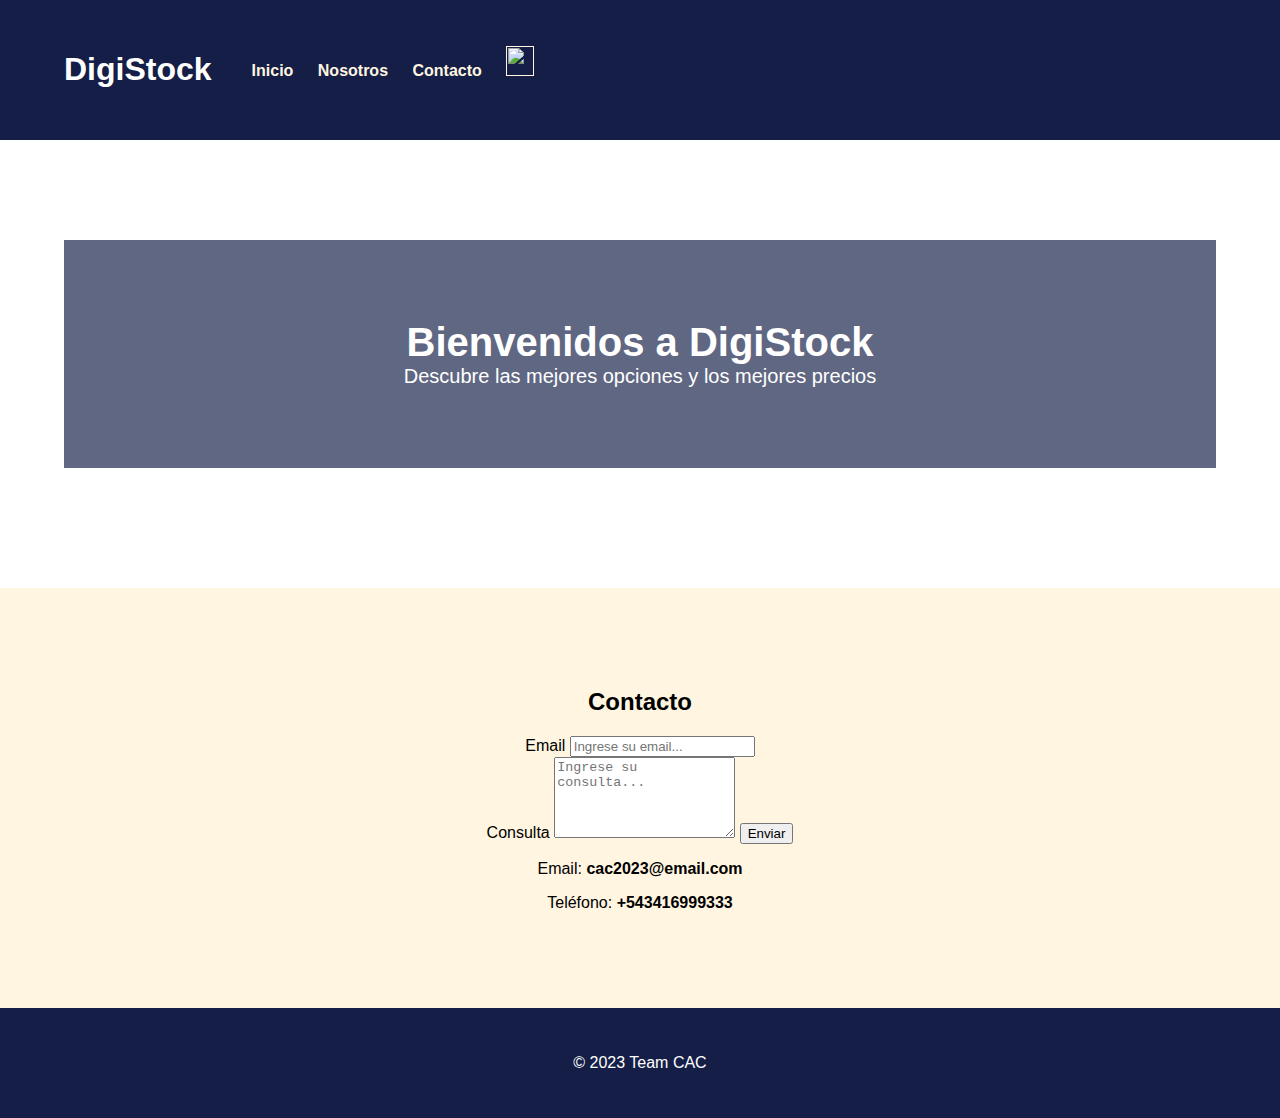
==== index.html @ 4f0d99e3 "[ADD] Menu hamburguesa" ====
<!DOCTYPE html>
<html lang="en">
  <head>
    <meta charset="UTF-8" />
    <meta name="viewport" content="width=device-width, initial-scale=1.0" />
    <title>DigiStock</title>
    <link
      href="https://cdn.jsdelivr.net/npm/bootstrap@5.3.2/dist/css/bootstrap.min.css"
      rel="stylesheet"
      integrity="sha384-T3c6CoIi6uLrA9TneNEoa7RxnatzjcDSCmG1MXxSR1GAsXEV/Dwwykc2MPK8M2HN"
      crossorigin="anonymous"
    />
    <link rel="stylesheet" href="style.css" />
    <script src="./script.js"></script>
  </head>
  <body>
    <header class="header">
      <nav class="navbar">
        <div class="container d-flex">
          <h1 class="title1">DigiStock</h1>
          <button class="menu-button" onclick="toggleMenu()">
            <img
              src="https://cdn.shopify.com/s/files/1/0397/3516/5094/files/bars.png?v=1652772368"
              alt=""
              class="menu-icon"
              width="30px"
              height="30px"
            />
          </button>
          <div class="nav-links">
            <ul>
              <li><a href="#inicio">Inicio</a></li>
              <li><a href="#nosotros">Nosotros</a></li>
              <li><a href="#contacto">Contacto</a></li>
              <li>
                <a href="">
                  <img
                    src="https://cdn-icons-png.flaticon.com/512/3144/3144456.png"
                    alt=""
                    class="carrito-icon"
                    width="30px"
                    height="30px"
                  />
                </a>
              </li>
            </ul>
          </div>
        </div>
      </nav>
    </header>
    <section class="hero" id="inicio">
      <div class="text-hero container">
        <h2>Bienvenidos a DigiStock</h2>
        <p>Descubre las mejores opciones y los mejores precios</p>
      </div>
    </section>
    <section class="contact" id="contacto">
      <div class="container">
        <h2>Contacto</h2>
        <div class="mb-3">
          <label for="exampleFormControlInput1" class="form-label">Email</label>
          <input
            type="email"
            class="form-control"
            id="exampleFormControlInput1"
            placeholder="Ingrese su email..."
          />
        </div>
        <div class="mb-3">
          <label for="exampleFormControlTextarea1" class="form-label">
            Consulta
          </label>
          <textarea
            class="form-control"
            id="exampleFormControlTextarea1"
            rows="5"
            placeholder="Ingrese su consulta..."
          ></textarea>
          <button type="button" class="mt-4 btn btn-primary">Enviar</button>
        </div>

        <p>Email: <strong>cac2023@email.com</strong></p>
        <p>Teléfono: <strong>+543416999333</strong></p>
      </div>
    </section>
    <footer class="footer">
      <div class="container">
        <p class="footer-text">&copy; 2023 Team CAC</p>
      </div>
    </footer>
  </body>
</html>
---- style.css ----
body {
  font-family: Arial, sans-serif;
  margin: 0;
  padding: 0;
}

.container {
  width: 90%;
  margin: 0 auto;
  padding: 20px;
  color: black;
}

.d-flex {
  display: flex;
}

.menu-button {
  display: none;
}

.title1 {
  color: white;
}

.navbar {
  background-color: #141e46;
  color: #fff5e0;
  padding: 10px 0;
}

.nav-links {
  list-style: none;
  margin: 0;
  padding: 0;
}

.nav-links li {
  display: inline;
  margin-right: 20px;
}

.nav-links a {
  color: #fff5e0;
  text-decoration: none;
  font-weight: bold;
}
.carrito-icon {
  width: 28px;
}

.hero {
  /* background-image: url("https://cdn.shopify.com/s/files/1/0098/7247/4167/files/tipos-de-computadoras-1.jpg?v=1614119093"); */
  background-image: url("https://images.pexels.com/photos/39284/macbook-apple-imac-computer-39284.jpeg?auto=compress&cs=tinysrgb&w=1260&h=750&dpr=1");
  background-size: cover;
  background-attachment: fixed;
  color: #fff5e0;
  text-align: center;
  padding: 100px 0;
}

.text-hero {
  margin-bottom: 20px;
  background-color: #141e46ac;
  color: white;
  padding: 80px 0;
}

.text-hero h2 {
  font-size: 40px;
  margin: 0;
  padding: 0;
}

.text-hero p {
  font-size: 20px;
  margin: 0;
  padding: 0;
}

.contact {
  background-color: #fff5e0;
  text-align: center;
  padding: 60px 0;
}

.footer {
  background-color: #141e46;
  color: #fff;
  text-align: center;
  padding: 10px 0;
}

.footer-text {
  color: white;
}

@keyframes menuAnimationIn {
  from {
    transform: translateX(-100%);
  }
  to {
    transform: translateX(0);
  }
}

@keyframes menuAnimationOut {
  from {
    transform: translateX(0);
  }
  to {
    transform: translateX(-100%);
  }
}

@media (max-width: 768px) {
  .gallery {
    flex-direction: column;
  }

  .gallery img {
    width: 100%;
    margin: 10px 0;
    height: auto;
  }
}

@media (width < 600px) {
  .nav-links {
    display: none;
    width: 100%;
    margin-top: 10px;
    padding: 10px 0;
    position: relative;
    top: 0;
    left: 0;
    z-index: 1;
    background-color: #141e46;
    color: #fff5e0;
    animation: menuAnimationOut 0.5s ease-in-out;
  }

  .active {
    display: flex;
    align-items: center;
    justify-content: center;
    background-color: #141e46;
    color: #fff5e0;
    position: absolute;
    top: 80px;
    left: 0;
    animation: menuAnimationIn 0.5s ease-in-out;
  }

  .menu-button {
    display: block;
    width: 40px;
    height: 40px;
    background-color: #141e46;
    color: #fff5e0;
    border: none;
    border-radius: 5px;
    cursor: pointer;
  }
}
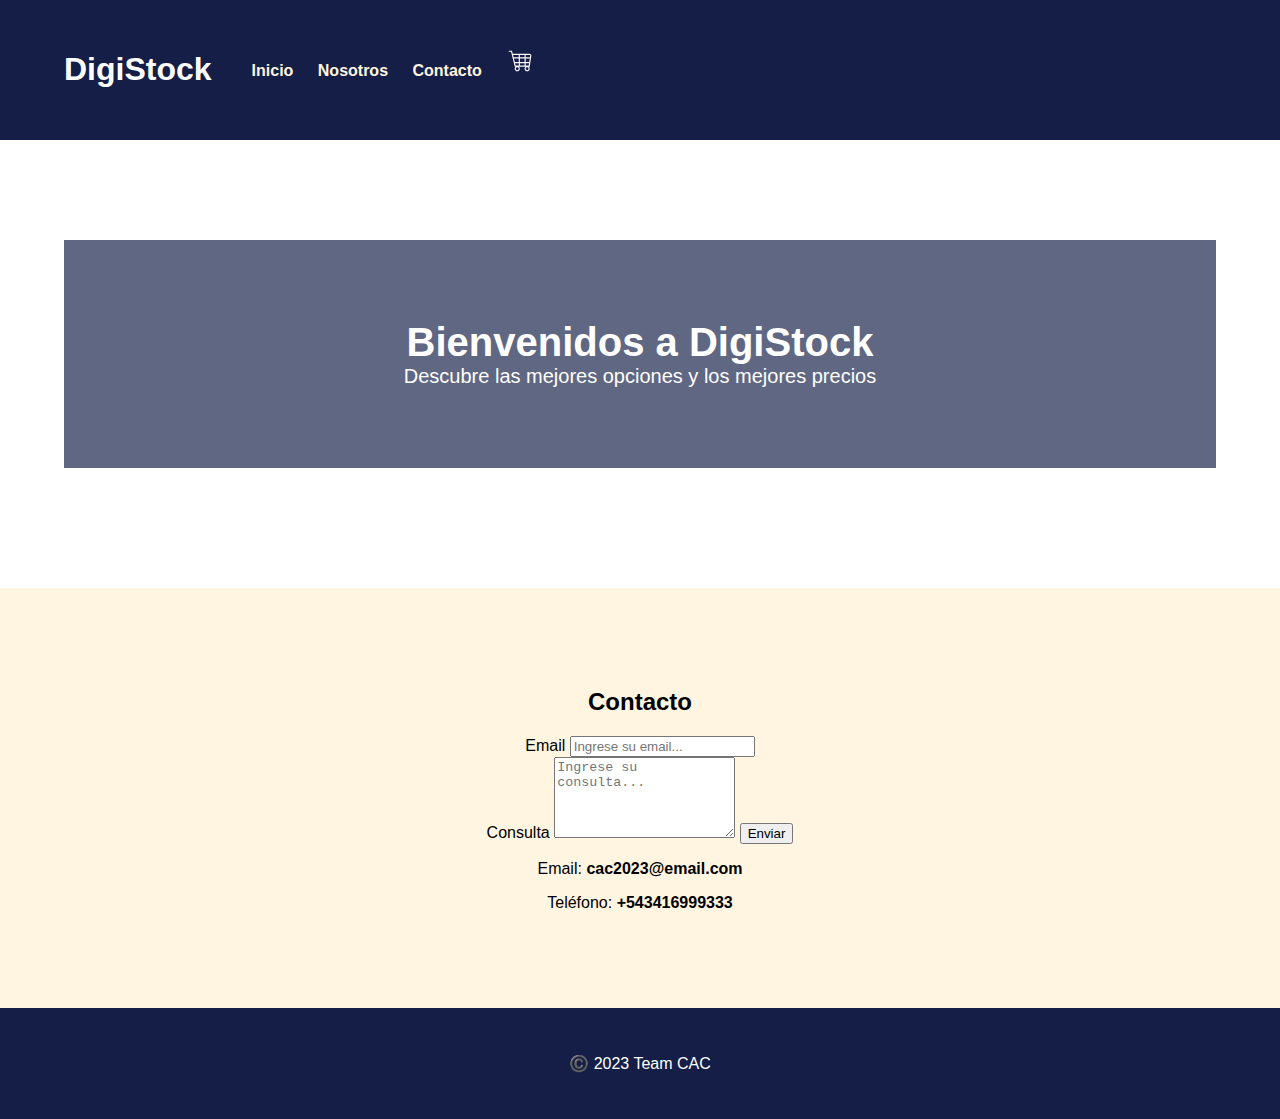
==== commit fc70eb36: "[FIX] Folders" ====
--- a/index.html
+++ b/index.html
@@ -3,6 +3,8 @@
   <head>
     <meta charset="UTF-8" />
     <meta name="viewport" content="width=device-width, initial-scale=1.0" />
+    <meta name="description" content="DigiStock project" />
+    <meta name="keywords" content="digital ecommerce" />
     <title>DigiStock</title>
     <link
       href="https://cdn.jsdelivr.net/npm/bootstrap@5.3.2/dist/css/bootstrap.min.css"
@@ -10,8 +12,8 @@
       integrity="sha384-T3c6CoIi6uLrA9TneNEoa7RxnatzjcDSCmG1MXxSR1GAsXEV/Dwwykc2MPK8M2HN"
       crossorigin="anonymous"
     />
-    <link rel="stylesheet" href="style.css" />
-    <script src="./script.js"></script>
+    <link rel="stylesheet" href="./css/style.css" />
+    <script src="./js/script.js"></script>
   </head>
   <body>
     <header class="header">
@@ -35,7 +37,7 @@
               <li>
                 <a href="">
                   <img
-                    src="https://cdn-icons-png.flaticon.com/512/3144/3144456.png"
+                    src="./imgs/shopping-cart.svg"
                     alt=""
                     class="carrito-icon"
                     width="30px"
@@ -85,7 +87,7 @@
     </section>
     <footer class="footer">
       <div class="container">
-        <p class="footer-text">&copy; 2023 Team CAC</p>
+        <p class="footer-text">©️ 2023 Team CAC</p>
       </div>
     </footer>
   </body>
--- a/css/style.css
+++ b/css/style.css
@@ -0,0 +1,165 @@
+body {
+  font-family: Arial, sans-serif;
+  margin: 0;
+  padding: 0;
+}
+
+.container {
+  width: 90%;
+  margin: 0 auto;
+  padding: 20px;
+  color: black;
+}
+
+.d-flex {
+  display: flex;
+}
+
+.menu-button {
+  display: none;
+}
+
+.title1 {
+  color: white;
+}
+
+.navbar {
+  background-color: #141e46;
+  color: #fff5e0;
+  padding: 10px 0;
+}
+
+.nav-links {
+  list-style: none;
+  margin: 0;
+  padding: 0;
+}
+
+.nav-links li {
+  display: inline;
+  margin-right: 20px;
+}
+
+.nav-links a {
+  color: #fff5e0;
+  text-decoration: none;
+  font-weight: bold;
+}
+.carrito-icon {
+  width: 28px;
+}
+
+.hero {
+  /* background-image: url("https://cdn.shopify.com/s/files/1/0098/7247/4167/files/tipos-de-computadoras-1.jpg?v=1614119093"); */
+  background-image: url("https://images.pexels.com/photos/39284/macbook-apple-imac-computer-39284.jpeg?auto=compress&cs=tinysrgb&w=1260&h=750&dpr=1");
+  background-size: cover;
+  background-attachment: fixed;
+  color: #fff5e0;
+  text-align: center;
+  padding: 100px 0;
+}
+
+.text-hero {
+  margin-bottom: 20px;
+  background-color: #141e46ac;
+  color: white;
+  padding: 80px 0;
+}
+
+.text-hero h2 {
+  font-size: 40px;
+  margin: 0;
+  padding: 0;
+}
+
+.text-hero p {
+  font-size: 20px;
+  margin: 0;
+  padding: 0;
+}
+
+.contact {
+  background-color: #fff5e0;
+  text-align: center;
+  padding: 60px 0;
+}
+
+.footer {
+  background-color: #141e46;
+  color: #fff;
+  text-align: center;
+  padding: 10px 0;
+}
+
+.footer-text {
+  color: white;
+}
+
+@keyframes menuAnimationIn {
+  from {
+    transform: translateX(-100%);
+  }
+  to {
+    transform: translateX(0);
+  }
+}
+
+@keyframes menuAnimationOut {
+  from {
+    transform: translateX(0);
+  }
+  to {
+    transform: translateX(-100%);
+  }
+}
+
+@media (max-width: 768px) {
+  .gallery {
+    flex-direction: column;
+  }
+
+  .gallery img {
+    width: 100%;
+    margin: 10px 0;
+    height: auto;
+  }
+}
+
+@media (width < 600px) {
+  .nav-links {
+    display: none;
+    width: 100%;
+    margin-top: 10px;
+    padding: 10px 0;
+    position: relative;
+    top: 0;
+    left: 0;
+    z-index: 1;
+    background-color: #141e46;
+    color: #fff5e0;
+    animation: menuAnimationOut 0.5s ease-in-out;
+  }
+
+  .active {
+    display: flex;
+    align-items: center;
+    justify-content: center;
+    background-color: #141e46;
+    color: #fff5e0;
+    position: absolute;
+    top: 80px;
+    left: 0;
+    animation: menuAnimationIn 0.5s ease-in-out;
+  }
+
+  .menu-button {
+    display: block;
+    width: 40px;
+    height: 40px;
+    background-color: #141e46;
+    color: #fff5e0;
+    border: none;
+    border-radius: 5px;
+    cursor: pointer;
+  }
+}
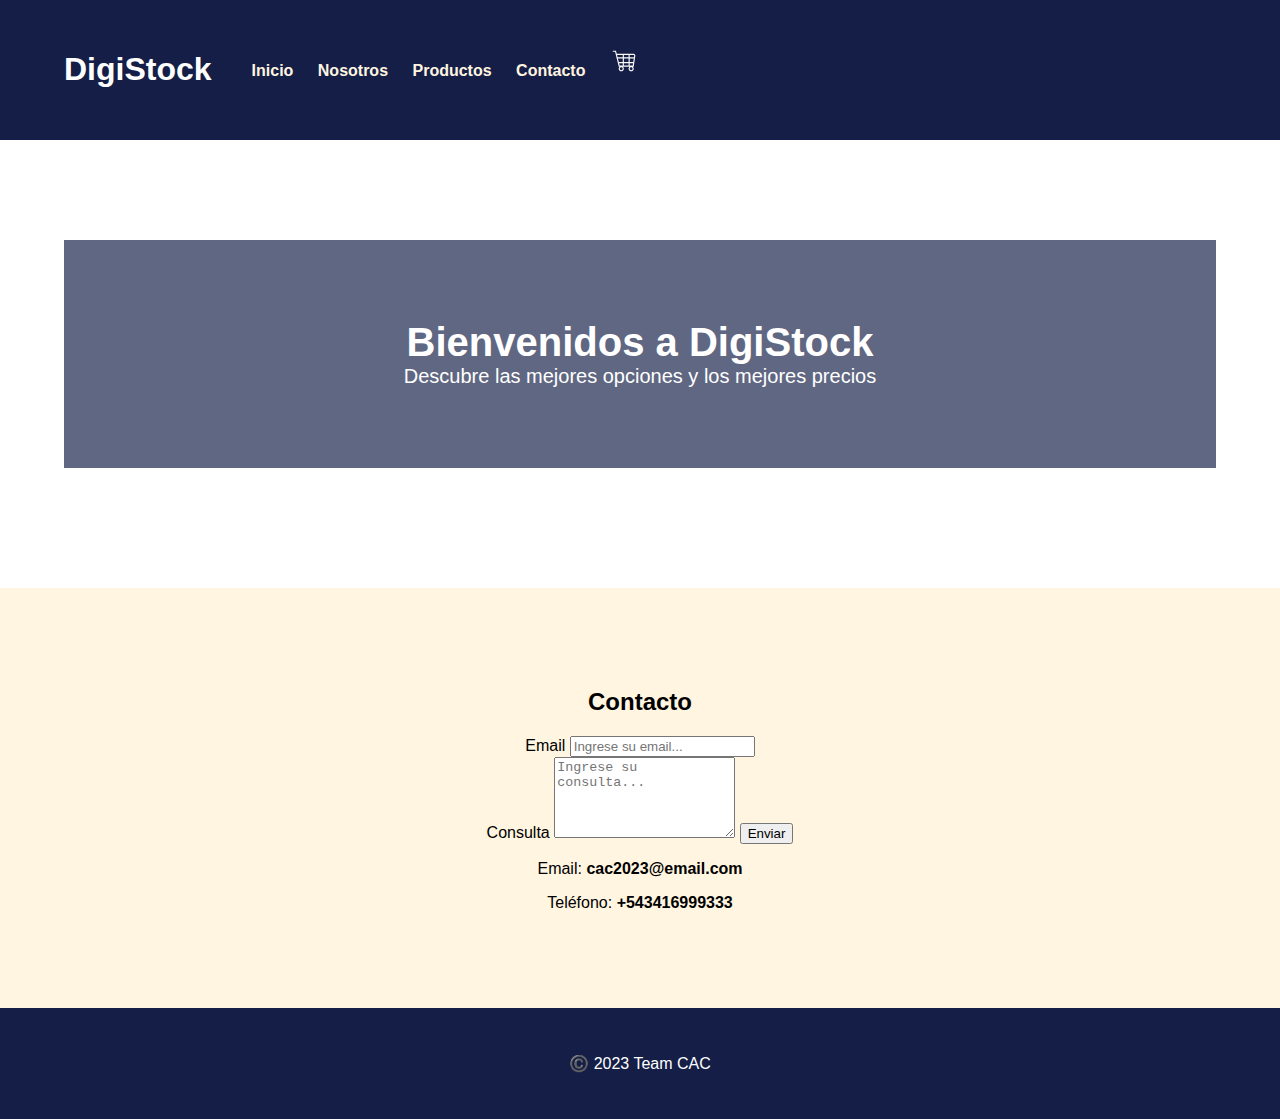
==== commit ba357821: "Se agrega Produtos.htl" ====
--- a/index.html
+++ b/index.html
@@ -33,6 +33,7 @@
             <ul>
               <li><a href="#inicio">Inicio</a></li>
               <li><a href="#nosotros">Nosotros</a></li>
+              <li><a href="Productos.html">Productos</a></li>
               <li><a href="#contacto">Contacto</a></li>
               <li>
                 <a href="">
--- a/css/style.css
+++ b/css/style.css
@@ -84,6 +84,8 @@
   padding: 60px 0;
 }
 
+
+
 .footer {
   background-color: #141e46;
   color: #fff;
@@ -91,9 +93,210 @@
   padding: 10px 0;
 }
 
+
+/*a ver que onda*/
+
+#popular, #top-rated {
+  text-align: center;
+  }
+
+#top-rated h2{
+  margin: 30px 0px;
+}
+#popular h1 {
+  margin: 30px 0px;
+}
+
+.prod-item{
+  border-radius: 20px;
+  overflow: hidden;
+  position: relative;
+  display: inline-block;
+  width: 200px;
+  height: 300px;
+  font-size: 20px;
+  cursor: pointer;
+  transition: all 450ms;
+  transform-origin: center left;
+}
+
+.prod-grid{
+  display: grid;   
+  grid-template-columns: repeat(4,1fr);
+  justify-items: center;
+  row-gap: 20px;
+}
+
+.prod-item-img{
+  width: 200px;
+  height: 300px;
+  object-fit: cover; 
+}
+
+.container2{
+  max-width: 1200px;
+  margin: 0 auto;
+}
+
+
+.prod-scroller{
+  overflow-x: scroll;
+  overflow-y: hidden;
+  width: 100%;
+  display: flex;
+  justify-content: flex-start;
+  align-items: flex-start;
+  padding:0px 0px 60px 0px;
+}
+
+.prod-item-v2{
+  border-radius: 20px;
+  width: 340px;    
+  min-width: 340px;
+  font-size: 20px;
+  cursor: pointer;
+  margin-left: 30px;
+  display: flex;
+  flex-direction: column;
+  justify-content: space-between;
+  transition: all 450ms;
+  transform-origin: center left;   
+}
+
+.wrapper {
+  box-shadow: 0 2px 8px rgba(0,0,0,.1);
+  border-radius: 10px;
+  width: 100%;
+  min-height: calc(200px*1.5);
+  height: calc(200px*1.5);
+  overflow: hidden;
+}
+
+.prod-item-img-v2 {
+  width: 100%;
+  height: 100%;
+  object-fit: cover;
+}
+
+.prod-item-detail-v2 {
+  align-items: flex-start;
+  display: flex;
+  flex-direction: column;
+  justify-content: flex-end;
+}
+
+.prod-item-detail-title-v2 {
+  color: black;
+  font-weight: bold;
+  margin: 5px 0px 0px 0px;
+}
+
+.prod-item-detail-title-v2:hover {
+  color: #b1dd00;
+}
+
+
+
+
+
 .footer-text {
   color: white;
 }
+/*
+.contact2 {
+  background-color: #fff5e0;
+  text-align: center;
+  }
+
+#top-rated {
+  text-align: center;
+  }
+
+.prod-grid{
+  display: grid;   
+  grid-template-columns: repeat(4,1fr);
+  justify-items: center;
+  row-gap: 20px;
+}
+.prod-item{
+  border-radius: 20px;
+  overflow: hidden;
+  position: relative;
+  display: inline-block;
+  width: 200px;
+  height: 300px;
+  font-size: 20px;
+  cursor: pointer;
+  transition: all 450ms;
+  transform-origin: center left;
+}
+
+
+.prod-item-img{
+  width: 200px;
+  height: 300px;
+  object-fit: cover; 
+}
+
+.container2{
+  max-width: 1200px;
+  margin: 0 auto;
+}
+.prod-scroller{
+  overflow-x: scroll;
+  overflow-y: hidden;
+  width: 100%;
+  display: flex;
+  justify-content: flex-start;
+  align-items: flex-start;
+  padding:0px 0px 40px 0px;
+}
+
+.prod-item-img-v2 {
+  width: 100%;
+  height: 100%;
+  object-fit: cover;
+}
+
+
+.wrapper {
+  box-shadow: 0 2px 8px rgba(0,0,0,.1);
+  border-radius: 10px;
+  width: 100%;
+  min-height: calc(150px*1.5);
+  height: calc(150px*1.5);
+  overflow: hidden;
+}
+
+.prod-item-v2{
+  border-radius: 20px;
+  width: 3400px;    
+  min-width: 170px;
+  font-size: 20px;
+  cursor: pointer;
+  margin-left: 30px;
+  display: flex;
+  flex-direction: column;
+  justify-content: space-between;
+  transition: all 450ms;
+  transform-origin: center left;   
+}
+
+.prod-item-detail-v2 {
+  align-items: flex-start;
+  display: flex;
+  flex-direction: column;
+  justify-content: flex-end;
+  
+}
+
+.prod-item-detail-title-v2 {
+  color: black;
+  font-weight: bold;
+  margin: 5px 0px 0px 0px;
+}
+
+*/
 
 @keyframes menuAnimationIn {
   from {
@@ -163,3 +366,41 @@
     cursor: pointer;
   }
 }
+
+
+
+
+/* TABLETS */
+@media screen and (min-width: 768px) and (max-width: 1023px) {
+  h2{
+      font-size: 4vw;
+  }
+
+  .prod-grid{    
+      grid-template-columns: repeat(2,1fr);
+      grid-template-rows: repeat(4,1fr);        
+  }
+}
+
+/* CELULARES */
+@media screen and (max-width:767px){
+  h2{
+      font-size: 3vw;
+  }
+
+  .logo-text{
+      display: none;
+  }
+  .login-text{
+      display: none;
+  }
+  .prod-grid{    
+      grid-template-columns: repeat(1,1fr);             
+  }
+
+  #footer{
+      flex-direction: column;
+      justify-content: center;
+  }
+}
+
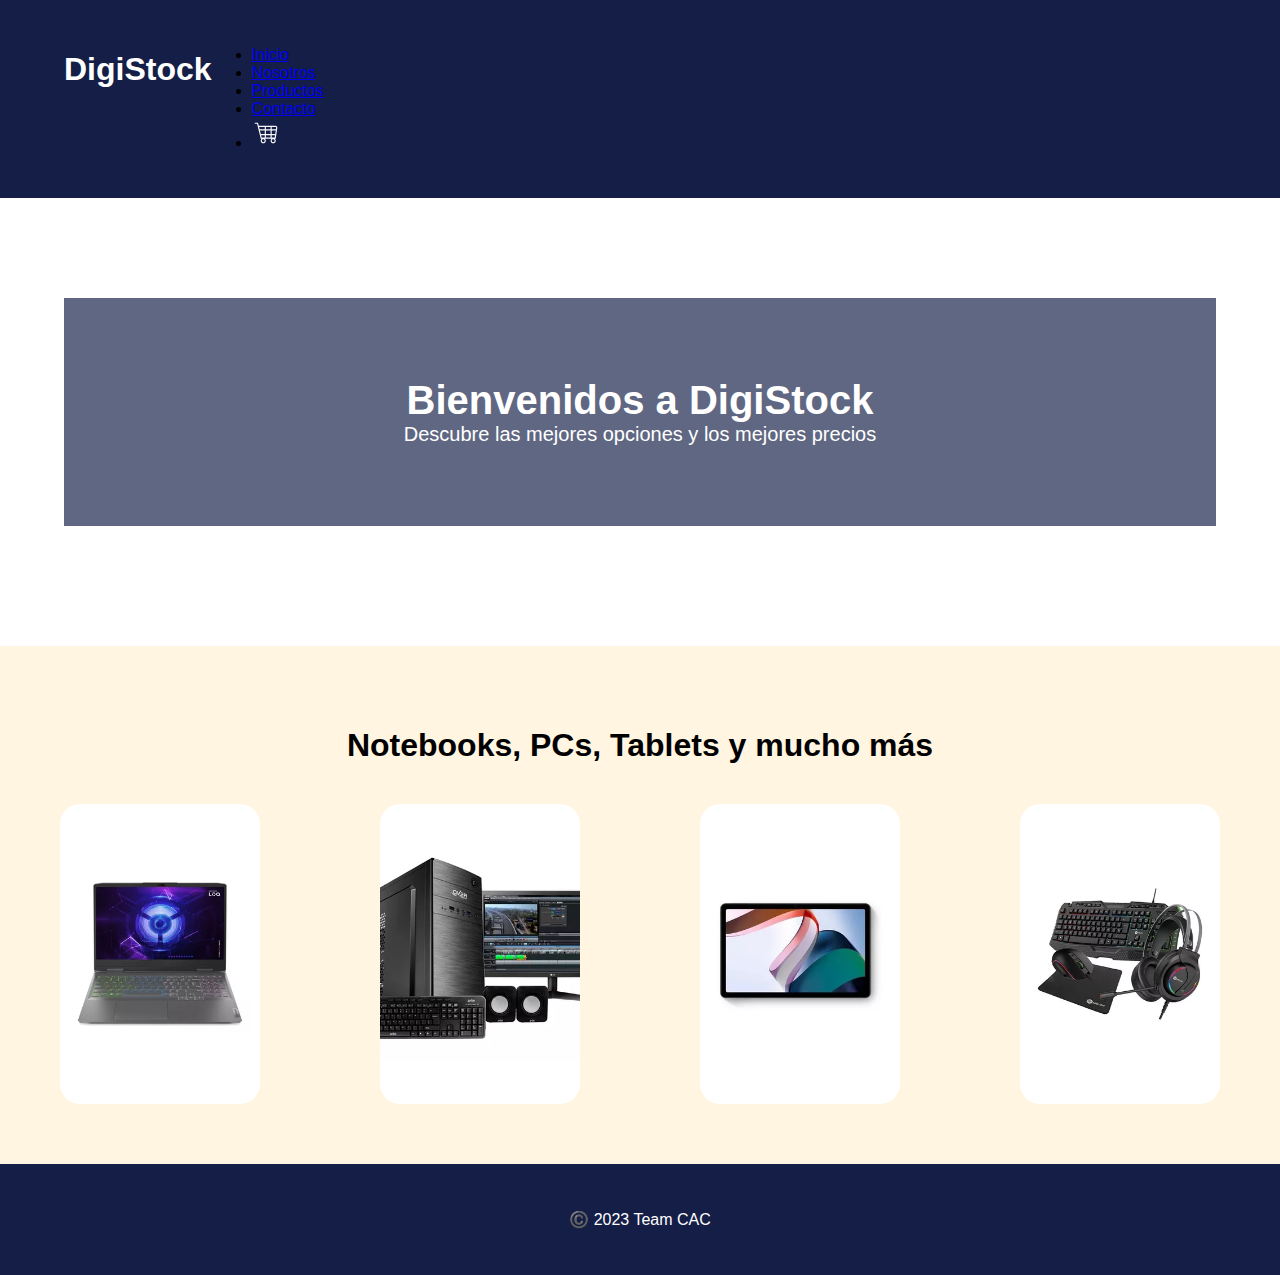
==== commit cce64178: "modificacion nosotros" ====
--- a/index.html
+++ b/index.html
@@ -5,7 +5,7 @@
     <meta name="viewport" content="width=device-width, initial-scale=1.0" />
     <meta name="description" content="DigiStock project" />
     <meta name="keywords" content="digital ecommerce" />
-    <title>DigiStock</title>
+    <title>DigiStock - Inicio</title>
     <link
       href="https://cdn.jsdelivr.net/npm/bootstrap@5.3.2/dist/css/bootstrap.min.css"
       rel="stylesheet"
@@ -29,12 +29,12 @@
               height="30px"
             />
           </button>
-          <div class="nav-links">
+          <div class="custom-nav-links">
             <ul>
-              <li><a href="#inicio">Inicio</a></li>
-              <li><a href="#nosotros">Nosotros</a></li>
-              <li><a href="Productos.html">Productos</a></li>
-              <li><a href="#contacto">Contacto</a></li>
+              <li><a href="index.html">Inicio</a></li>
+              <li><a href="nosotros.html" target="_blank">Nosotros</a></li>
+              <li><a href="productos.html" target="_blank">Productos</a></li>
+              <li><a href="contacto.html" target="_blank">Contacto</a></li>
               <li>
                 <a href="">
                   <img
@@ -57,35 +57,29 @@
         <p>Descubre las mejores opciones y los mejores precios</p>
       </div>
     </section>
-    <section class="contact" id="contacto">
-      <div class="container">
-        <h2>Contacto</h2>
-        <div class="mb-3">
-          <label for="exampleFormControlInput1" class="form-label">Email</label>
-          <input
-            type="email"
-            class="form-control"
-            id="exampleFormControlInput1"
-            placeholder="Ingrese su email..."
-          />
-        </div>
-        <div class="mb-3">
-          <label for="exampleFormControlTextarea1" class="form-label">
-            Consulta
-          </label>
-          <textarea
-            class="form-control"
-            id="exampleFormControlTextarea1"
-            rows="5"
-            placeholder="Ingrese su consulta..."
-          ></textarea>
-          <button type="button" class="mt-4 btn btn-primary">Enviar</button>
-        </div>
+    <section class="contact">
+      <h1 class="subtitle">Notebooks, PCs, Tablets y mucho más</h1><br>
+  
+      <div class="prod-grid"" >
 
-        <p>Email: <strong>cac2023@email.com</strong></p>
-        <p>Teléfono: <strong>+543416999333</strong></p>
-      </div>
-    </section>
+          <div class="prod-item">
+            <a href="Productos.html#notebooks"><img src="imgs\ntbk.png" alt="" class="prod-item-img"></a>
+          </div>
+
+          <div class="prod-item">
+            <a href="Productos.html#pcs"><img src="imgs\PC.png" alt="" class="prod-item-img"></a>
+          </div>
+
+          <div class="prod-item">
+            <a href="Productos.html#tablets"><img src="imgs\tablet.png" alt="" class="prod-item-img"></a>
+          </div>
+
+          <div class="prod-item">
+            <a href="Productos.html#accesorios"><img src="imgs\accesorios.png" alt="" class="prod-item-img"></a>
+          </div>
+         
+      </div> 
+  </section>
     <footer class="footer">
       <div class="container">
         <p class="footer-text">©️ 2023 Team CAC</p>
--- a/css/style.css
+++ b/css/style.css
@@ -57,6 +57,12 @@
   color: #fff5e0;
   text-align: center;
   padding: 100px 0;
+}
+
+.subtitle {
+  display: flex;
+  flex-direction: column;
+  align-items: center;
 }
 
 .text-hero {
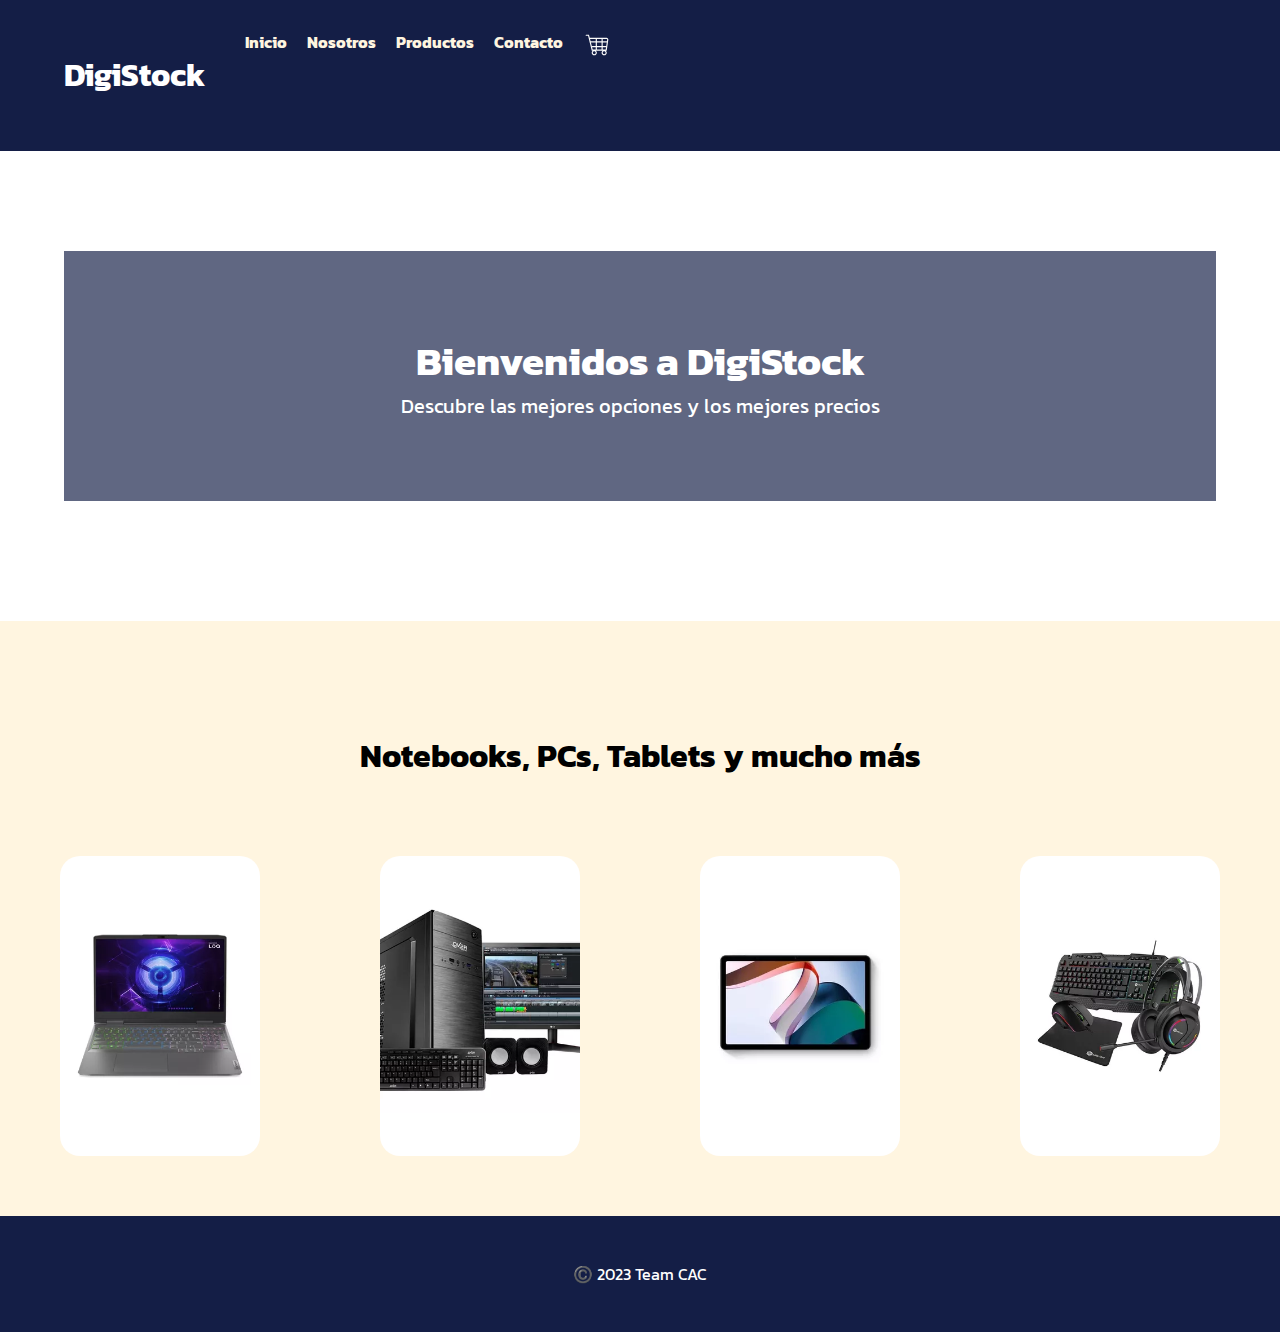
==== commit 544d547f: "se añade una animacion y la fuente" ====
--- a/index.html
+++ b/index.html
@@ -32,9 +32,9 @@
           <div class="custom-nav-links">
             <ul>
               <li><a href="index.html">Inicio</a></li>
-              <li><a href="nosotros.html" target="_blank">Nosotros</a></li>
-              <li><a href="productos.html" target="_blank">Productos</a></li>
-              <li><a href="contacto.html" target="_blank">Contacto</a></li>
+              <li><a href="nosotros.html">Nosotros</a></li>
+              <li><a href="productos.html" >Productos</a></li>
+              <li><a href="contacto.html" >Contacto</a></li>
               <li>
                 <a href="">
                   <img
@@ -53,8 +53,8 @@
     </header>
     <section class="hero" id="inicio">
       <div class="text-hero container">
-        <h2>Bienvenidos a DigiStock</h2>
-        <p>Descubre las mejores opciones y los mejores precios</p>
+        <h2 class="main-title">Bienvenidos a DigiStock</h2>
+        <p class="acotacion">Descubre las mejores opciones y los mejores precios</p>
       </div>
     </section>
     <section class="contact">
--- a/css/style.css
+++ b/css/style.css
@@ -1,7 +1,33 @@
+@import url('https://fonts.googleapis.com/css2?family=Kanit&display=swap');
 body {
-  font-family: Arial, sans-serif;
+  font-family: 'Kanit', sans-serif !important;
   margin: 0;
   padding: 0;
+}
+
+.jumbotron {
+  background-color: #141e46;
+  color: #fff5e0;
+  padding: 100px 0;
+}
+
+.tiny-jumbotron {
+  background-color: #141e46;
+  color: #fff5e0;
+  padding: 50px 0;
+}
+
+textarea {
+  resize: none;
+}
+
+/* Form */
+form input {
+  width: 60%;
+  padding: 10px;
+  margin-bottom: 20px;
+  border: 1px solid #ccc;
+  border-radius: 5px;
 }
 
 .container {
@@ -29,18 +55,27 @@
   padding: 10px 0;
 }
 
-.nav-links {
+.custom-nav-links {
+  display: flex;
+  align-items: baseline;
   list-style: none;
   margin: 0;
   padding: 0;
 }
 
-.nav-links li {
+.custom-nav-links ul {
+  margin: 0;
+  display: flex;
+  flex-wrap: wrap;
+  justify-content: center;
+}
+
+.custom-nav-links li {
   display: inline;
   margin-right: 20px;
 }
 
-.nav-links a {
+.custom-nav-links a {
   color: #fff5e0;
   text-decoration: none;
   font-weight: bold;
@@ -63,6 +98,8 @@
   display: flex;
   flex-direction: column;
   align-items: center;
+  text-align: center;
+  padding: 30px 0px;
 }
 
 .text-hero {
@@ -72,10 +109,11 @@
   padding: 80px 0;
 }
 
-.text-hero h2 {
+h2 {
   font-size: 40px;
   margin: 0;
   padding: 0;
+  font-weight: bold;
 }
 
 .text-hero p {
@@ -90,8 +128,6 @@
   padding: 60px 0;
 }
 
-
-
 .footer {
   background-color: #141e46;
   color: #fff;
@@ -99,20 +135,126 @@
   padding: 10px 0;
 }
 
-
 /*a ver que onda*/
 
-#popular, #top-rated {
-  text-align: center;
-  }
-
-#top-rated h2{
+#popular,
+#top-rated {
+  text-align: center;
+}
+
+#top-rated h2 {
   margin: 30px 0px;
 }
 #popular h1 {
   margin: 30px 0px;
 }
 
+.prod-item {
+  border-radius: 20px;
+  overflow: hidden;
+  position: relative;
+  display: inline-block;
+  width: 200px;
+  height: 300px;
+  font-size: 20px;
+  cursor: pointer;
+  transition: all 450ms;
+  transform-origin: center left;
+}
+
+.prod-grid {
+  display: grid;
+  grid-template-columns: repeat(4, 1fr);
+  justify-items: center;
+  row-gap: 20px;
+}
+
+.prod-item-img {
+  width: 200px;
+  height: 300px;
+  object-fit: cover;
+}
+
+.container2 {
+  max-width: 1200px;
+  margin: 0 auto;
+}
+
+.prod-scroller {
+  overflow-x: scroll;
+  overflow-y: hidden;
+  width: 100%;
+  display: flex;
+  justify-content: flex-start;
+  align-items: flex-start;
+  padding: 0px 50px 60px 0px;
+}
+
+.prod-item-v2 {
+  border-radius: 20px;
+  width: 340px;
+  min-width: 340px;
+  font-size: 20px;
+  cursor: pointer;
+  margin-left: 30px;
+  display: flex;
+  flex-direction: column;
+  justify-content: space-between;
+  transition: all 450ms;
+  transform-origin: center left;
+}
+
+.wrapper {
+  box-shadow: 0 2px 8px rgba(0, 0, 0, 0.1);
+  border-radius: 10px;
+  width: 100%;
+  min-height: calc(200px * 1.5);
+  height: calc(200px * 1.5);
+  overflow: hidden;
+}
+
+.prod-item-img-v2 {
+  width: 100%;
+  height: 100%;
+  object-fit: cover;
+}
+
+.prod-item-detail-v2 {
+  align-items: flex-start;
+  display: flex;
+  flex-direction: column;
+  justify-content: flex-end;
+}
+
+.prod-item-detail-title-v2 {
+  color: black;
+  font-weight: bold;
+  margin: 5px 0px 0px 0px;
+}
+
+.prod-item-detail-title-v2:hover {
+  color: #b1dd00;
+}
+
+.footer-text {
+  color: white;
+}
+/*
+.contact2 {
+  background-color: #fff5e0;
+  text-align: center;
+  }
+
+#top-rated {
+  text-align: center;
+  }
+
+.prod-grid{
+  display: grid;   
+  grid-template-columns: repeat(4,1fr);
+  justify-items: center;
+  row-gap: 20px;
+}
 .prod-item{
   border-radius: 20px;
   overflow: hidden;
@@ -126,117 +268,6 @@
   transform-origin: center left;
 }
 
-.prod-grid{
-  display: grid;   
-  grid-template-columns: repeat(4,1fr);
-  justify-items: center;
-  row-gap: 20px;
-}
-
-.prod-item-img{
-  width: 200px;
-  height: 300px;
-  object-fit: cover; 
-}
-
-.container2{
-  max-width: 1200px;
-  margin: 0 auto;
-}
-
-
-.prod-scroller{
-  overflow-x: scroll;
-  overflow-y: hidden;
-  width: 100%;
-  display: flex;
-  justify-content: flex-start;
-  align-items: flex-start;
-  padding:0px 0px 60px 0px;
-}
-
-.prod-item-v2{
-  border-radius: 20px;
-  width: 340px;    
-  min-width: 340px;
-  font-size: 20px;
-  cursor: pointer;
-  margin-left: 30px;
-  display: flex;
-  flex-direction: column;
-  justify-content: space-between;
-  transition: all 450ms;
-  transform-origin: center left;   
-}
-
-.wrapper {
-  box-shadow: 0 2px 8px rgba(0,0,0,.1);
-  border-radius: 10px;
-  width: 100%;
-  min-height: calc(200px*1.5);
-  height: calc(200px*1.5);
-  overflow: hidden;
-}
-
-.prod-item-img-v2 {
-  width: 100%;
-  height: 100%;
-  object-fit: cover;
-}
-
-.prod-item-detail-v2 {
-  align-items: flex-start;
-  display: flex;
-  flex-direction: column;
-  justify-content: flex-end;
-}
-
-.prod-item-detail-title-v2 {
-  color: black;
-  font-weight: bold;
-  margin: 5px 0px 0px 0px;
-}
-
-.prod-item-detail-title-v2:hover {
-  color: #b1dd00;
-}
-
-
-
-
-
-.footer-text {
-  color: white;
-}
-/*
-.contact2 {
-  background-color: #fff5e0;
-  text-align: center;
-  }
-
-#top-rated {
-  text-align: center;
-  }
-
-.prod-grid{
-  display: grid;   
-  grid-template-columns: repeat(4,1fr);
-  justify-items: center;
-  row-gap: 20px;
-}
-.prod-item{
-  border-radius: 20px;
-  overflow: hidden;
-  position: relative;
-  display: inline-block;
-  width: 200px;
-  height: 300px;
-  font-size: 20px;
-  cursor: pointer;
-  transition: all 450ms;
-  transform-origin: center left;
-}
-
 
 .prod-item-img{
   width: 200px;
@@ -304,6 +335,27 @@
 
 */
 
+.main-title {
+  animation-duration: 2s;
+  animation-name: slidein;
+}
+
+.acotacion {
+  animation-duration: 2.5s;
+  animation-name: slidein;
+}
+@keyframes slidein {
+  from {
+    margin-left: 100%;
+    width: 100%;
+  }
+
+  to {
+    margin-left: 0%;
+    width: 100%;
+  }
+}
+
 @keyframes menuAnimationIn {
   from {
     transform: translateX(-100%);
@@ -335,7 +387,7 @@
 }
 
 @media (width < 600px) {
-  .nav-links {
+  .custom-nav-links {
     display: none;
     width: 100%;
     margin-top: 10px;
@@ -373,40 +425,28 @@
   }
 }
 
-
-
-
 /* TABLETS */
 @media screen and (min-width: 768px) and (max-width: 1023px) {
-  h2{
-      font-size: 4vw;
-  }
-
-  .prod-grid{    
-      grid-template-columns: repeat(2,1fr);
-      grid-template-rows: repeat(4,1fr);        
+  .prod-grid {
+    grid-template-columns: repeat(2, 1fr);
+    grid-template-rows: repeat(4, 1fr);
   }
 }
 
 /* CELULARES */
-@media screen and (max-width:767px){
-  h2{
-      font-size: 3vw;
-  }
-
-  .logo-text{
-      display: none;
-  }
-  .login-text{
-      display: none;
-  }
-  .prod-grid{    
-      grid-template-columns: repeat(1,1fr);             
-  }
-
-  #footer{
-      flex-direction: column;
-      justify-content: center;
-  }
-}
-
+@media screen and (max-width: 767px) {
+  .logo-text {
+    display: none;
+  }
+  .login-text {
+    display: none;
+  }
+  .prod-grid {
+    grid-template-columns: repeat(1, 1fr);
+  }
+
+  #footer {
+    flex-direction: column;
+    justify-content: center;
+  }
+}
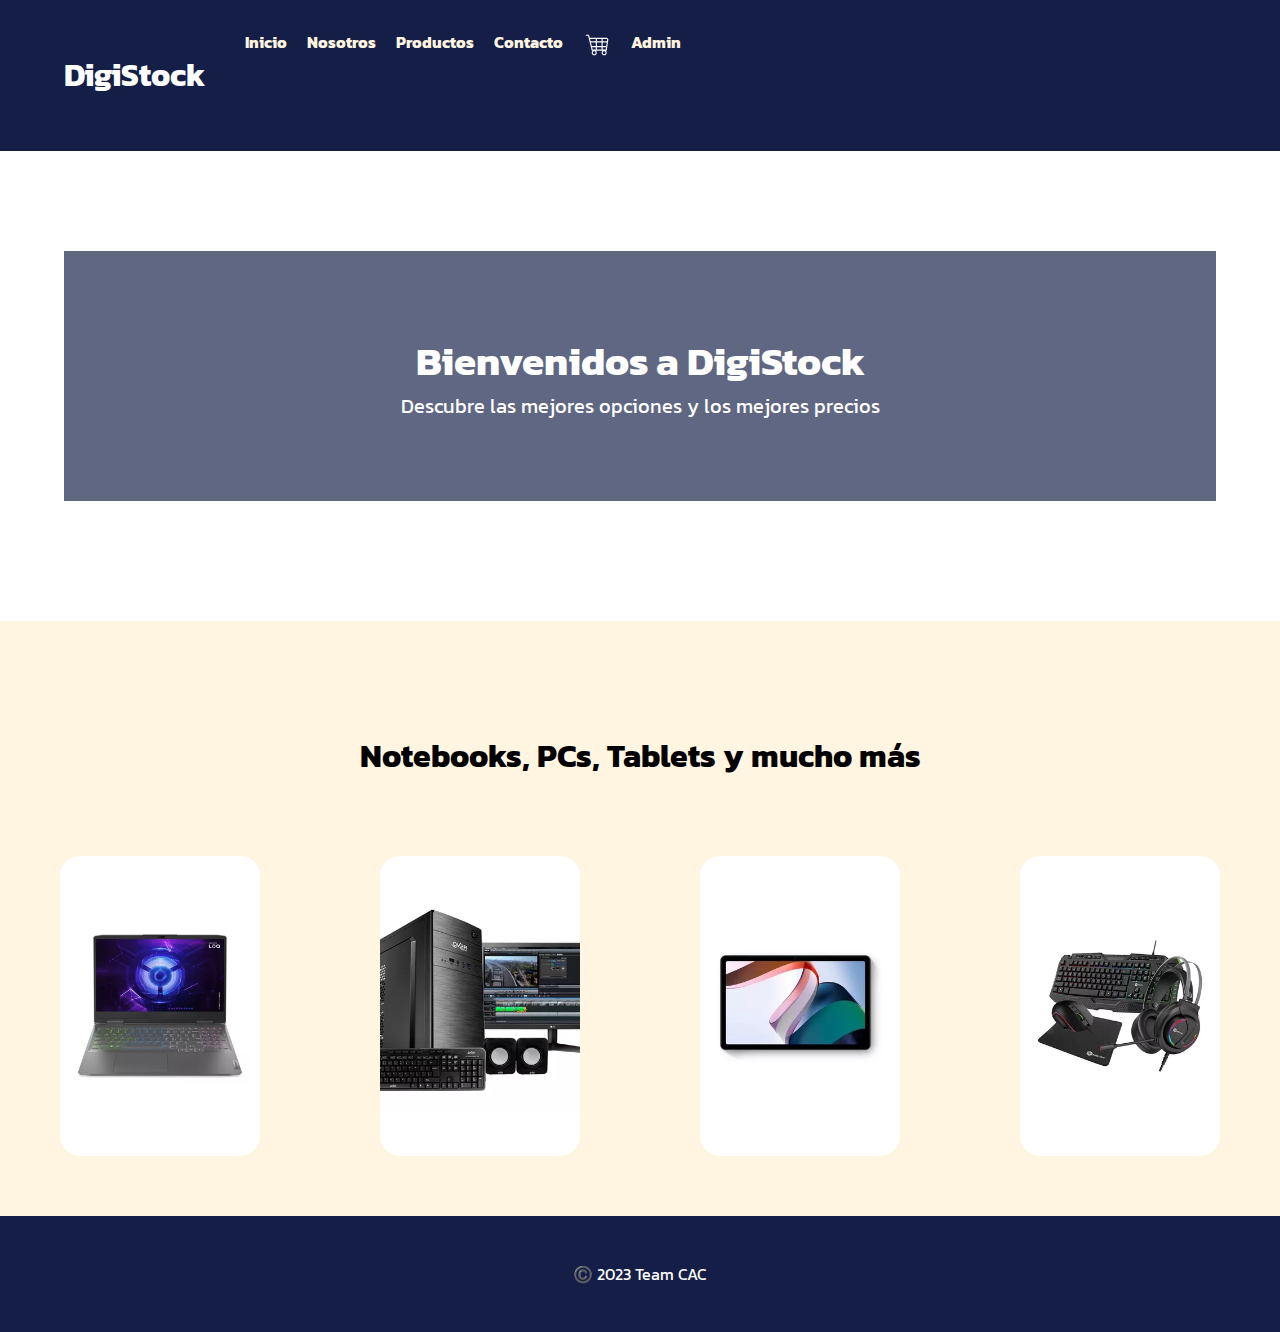
==== commit 4df70d15: "agrego front del crud y logeo admin" ====
--- a/index.html
+++ b/index.html
@@ -33,7 +33,7 @@
             <ul>
               <li><a href="index.html">Inicio</a></li>
               <li><a href="nosotros.html">Nosotros</a></li>
-              <li><a href="productos.html" >Productos</a></li>
+              <li><a href="Productos.html" >Productos</a></li>
               <li><a href="contacto.html" >Contacto</a></li>
               <li>
                 <a href="">
@@ -46,6 +46,7 @@
                   />
                 </a>
               </li>
+              <li><a href="./Front Crud/login.html" >Admin</a></li>
             </ul>
           </div>
         </div>
--- a/css/style.css
+++ b/css/style.css
@@ -135,19 +135,15 @@
   padding: 10px 0;
 }
 
-/*a ver que onda*/
-
-#popular,
-#top-rated {
-  text-align: center;
-}
-
-#top-rated h2 {
+
+#top-prod {
+  text-align: center;
+}
+
+#top-prod h2 {
   margin: 30px 0px;
 }
-#popular h1 {
-  margin: 30px 0px;
-}
+
 
 .prod-item {
   border-radius: 20px;
@@ -239,101 +235,7 @@
 .footer-text {
   color: white;
 }
-/*
-.contact2 {
-  background-color: #fff5e0;
-  text-align: center;
-  }
-
-#top-rated {
-  text-align: center;
-  }
-
-.prod-grid{
-  display: grid;   
-  grid-template-columns: repeat(4,1fr);
-  justify-items: center;
-  row-gap: 20px;
-}
-.prod-item{
-  border-radius: 20px;
-  overflow: hidden;
-  position: relative;
-  display: inline-block;
-  width: 200px;
-  height: 300px;
-  font-size: 20px;
-  cursor: pointer;
-  transition: all 450ms;
-  transform-origin: center left;
-}
-
-
-.prod-item-img{
-  width: 200px;
-  height: 300px;
-  object-fit: cover; 
-}
-
-.container2{
-  max-width: 1200px;
-  margin: 0 auto;
-}
-.prod-scroller{
-  overflow-x: scroll;
-  overflow-y: hidden;
-  width: 100%;
-  display: flex;
-  justify-content: flex-start;
-  align-items: flex-start;
-  padding:0px 0px 40px 0px;
-}
-
-.prod-item-img-v2 {
-  width: 100%;
-  height: 100%;
-  object-fit: cover;
-}
-
-
-.wrapper {
-  box-shadow: 0 2px 8px rgba(0,0,0,.1);
-  border-radius: 10px;
-  width: 100%;
-  min-height: calc(150px*1.5);
-  height: calc(150px*1.5);
-  overflow: hidden;
-}
-
-.prod-item-v2{
-  border-radius: 20px;
-  width: 3400px;    
-  min-width: 170px;
-  font-size: 20px;
-  cursor: pointer;
-  margin-left: 30px;
-  display: flex;
-  flex-direction: column;
-  justify-content: space-between;
-  transition: all 450ms;
-  transform-origin: center left;   
-}
-
-.prod-item-detail-v2 {
-  align-items: flex-start;
-  display: flex;
-  flex-direction: column;
-  justify-content: flex-end;
-  
-}
-
-.prod-item-detail-title-v2 {
-  color: black;
-  font-weight: bold;
-  margin: 5px 0px 0px 0px;
-}
-
-*/
+
 
 .main-title {
   animation-duration: 2s;
